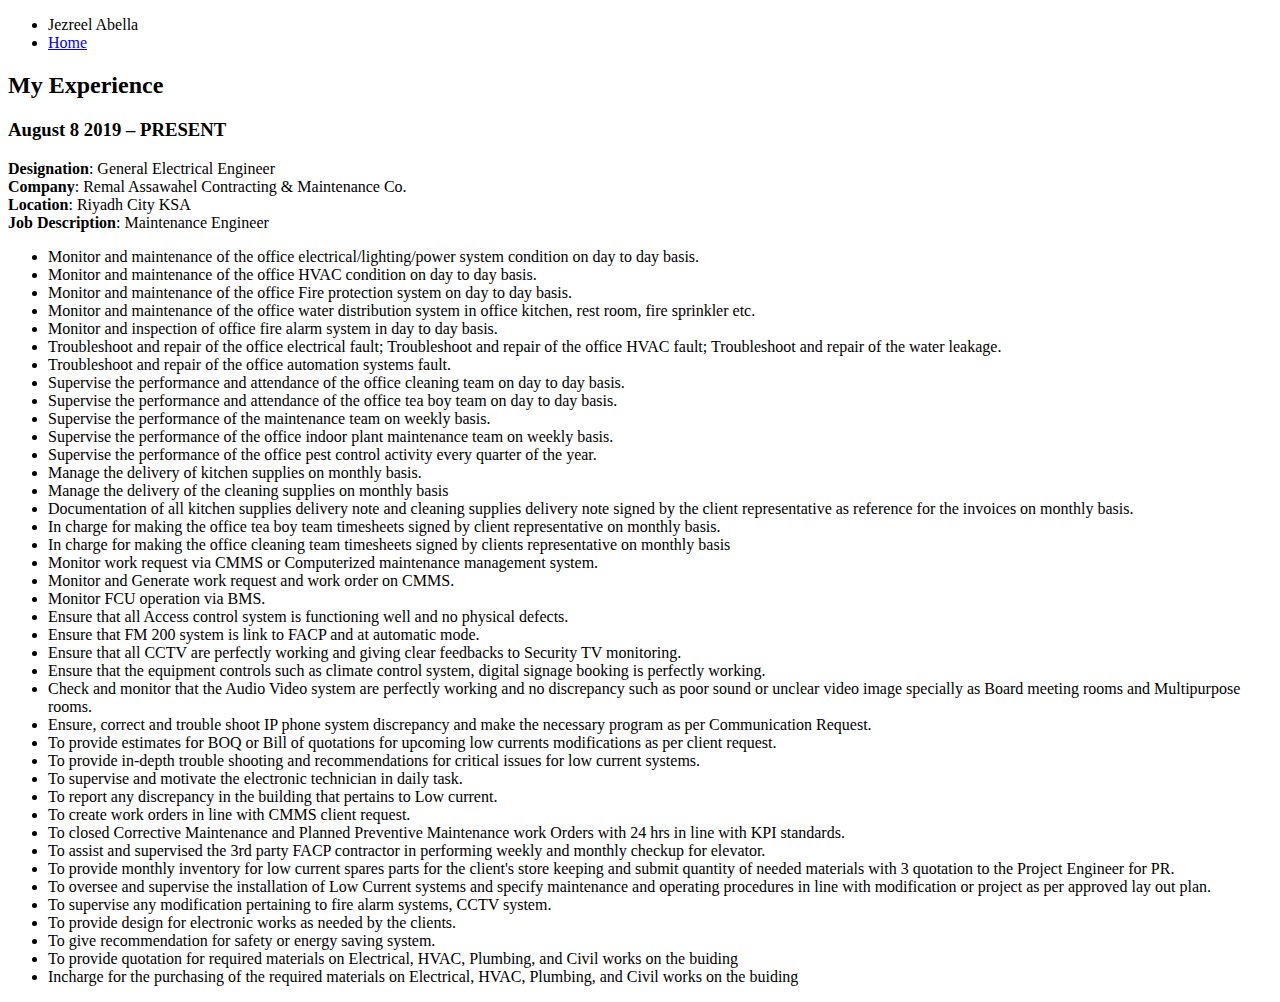
==== experience.html @ 86eeff8f "Update experience.html" ====
<!DOCTYPE html>
<html lang="en">
<head>
        <meta charset="UTF-8">
        <meta http-equiv="X-UA-Compatible" content="IE=edge">
        <meta name="viewport" content="width=device-width, initial-scale=1.0">
    <title>Jezreel Abella Profile</title>

    <div class="main-nav">
        <ul class="nav">
          <li class="name">Jezreel Abella</li>
          <li><a href="index.html">Home</a></li>          
        </ul>
    </div>

    <h2>My Experience</h2>
    <h3>August 8 2019 – PRESENT</h3>
        <strong>Designation</strong>:  General Electrical Engineer<br>
        <strong> Company</strong>: Remal Assawahel Contracting & Maintenance Co.<br>
        <strong>Location</strong>: Riyadh City KSA<br>
        <strong> Job Description</strong>: Maintenance Engineer

    <ul>  
        <li>Monitor and maintenance of the office electrical/lighting/power system condition on day to day basis.</li>
        <li>Monitor and maintenance of the office HVAC condition on day to day basis.</li>
        <li>Monitor and maintenance of  the office Fire protection system on day to day basis.</li>
        <li>Monitor and maintenance of the office water distribution system in office kitchen, rest room, fire sprinkler etc.</li>
        <li>Monitor and inspection of office fire alarm system in day to day basis.</li>
        <li>Troubleshoot and repair of the office electrical fault; Troubleshoot and repair of the office HVAC fault; Troubleshoot and repair of the water leakage.</li>
        <li>Troubleshoot and repair of the office automation systems fault.</li>
        <li>Supervise the performance and attendance of the office cleaning team on day to day basis.</li>
        <li>Supervise the performance and attendance of the office tea boy team on day to day basis.</li>
        <li>Supervise the performance of the maintenance team on weekly basis.</li>
        <li>Supervise the performance of the office indoor plant maintenance team on weekly basis.</li>
        <li>Supervise the performance of the office pest control activity every quarter of the year.</li>
        <li>Manage the delivery of kitchen supplies on monthly basis.</li>
        <li>Manage the delivery of the cleaning supplies on monthly basis</li>
        <li>Documentation of all kitchen supplies delivery note and cleaning supplies delivery note signed by the client representative as reference for the invoices on monthly basis.</li>
        <li>In charge for making the office tea boy team timesheets signed by client representative on monthly basis.</li>
        <li>In charge for making the office cleaning team timesheets signed by clients representative on monthly basis</li>
        <li>Monitor work request via CMMS or Computerized maintenance management system.</li>
        <li>Monitor and Generate work request and work order on CMMS. </li>
        <li>Monitor FCU operation via BMS.</li>
        <li>Ensure that all Access control system is functioning well and no physical defects. </li>
        <li>Ensure that FM 200 system is link to FACP and at automatic mode.</li>
        <li>Ensure that all CCTV are perfectly working and giving clear feedbacks to Security TV monitoring.</li>
        <li>Ensure that the equipment controls such as climate control system, digital signage booking is perfectly working. </li>
        <li>Check and monitor that the Audio Video system are perfectly working and no discrepancy such as poor sound or unclear video image specially as Board meeting rooms and Multipurpose rooms.</li>
        <li>Ensure, correct and trouble shoot IP phone system discrepancy and make the necessary program as per Communication Request. </li>
        <li>To provide estimates for BOQ or Bill of quotations for upcoming low currents modifications as per client request. </li>
        <li>To provide in-depth trouble shooting and recommendations for critical issues for low current systems.</li>
        <li>To supervise and motivate the electronic technician in daily task.</li>
        <li>To report any discrepancy in the building that pertains to Low     current.</li>
        <li>To create work orders in line with CMMS client request.</li>
        <li>To closed Corrective Maintenance and Planned Preventive Maintenance work Orders with 24 hrs in line with KPI standards.</li>
        <li>To assist and supervised the 3rd party FACP contractor in performing weekly and monthly checkup for elevator.</li>
        <li>To provide monthly inventory for low current spares parts for the client's store keeping and submit quantity of needed materials with 3 quotation to the Project Engineer for PR.</li>
        <li>To oversee and supervise the installation of Low Current systems and specify maintenance and operating procedures in line with modification or project as per approved lay out plan.</li>
        <li>To supervise any modification pertaining to fire alarm systems, CCTV system.</li>
        <li>To provide design for electronic works as needed by the clients.</li>
        <li>To give recommendation for safety or energy saving system.</li>
        <li>To provide quotation for required materials on Electrical, HVAC, Plumbing, and Civil works on the buiding</li>
        <li>Incharge for the purchasing of the required materials on Electrical, HVAC, Plumbing, and Civil works on the buiding</li>
    </ul>

</head>
<body>
    
</body>
</html>
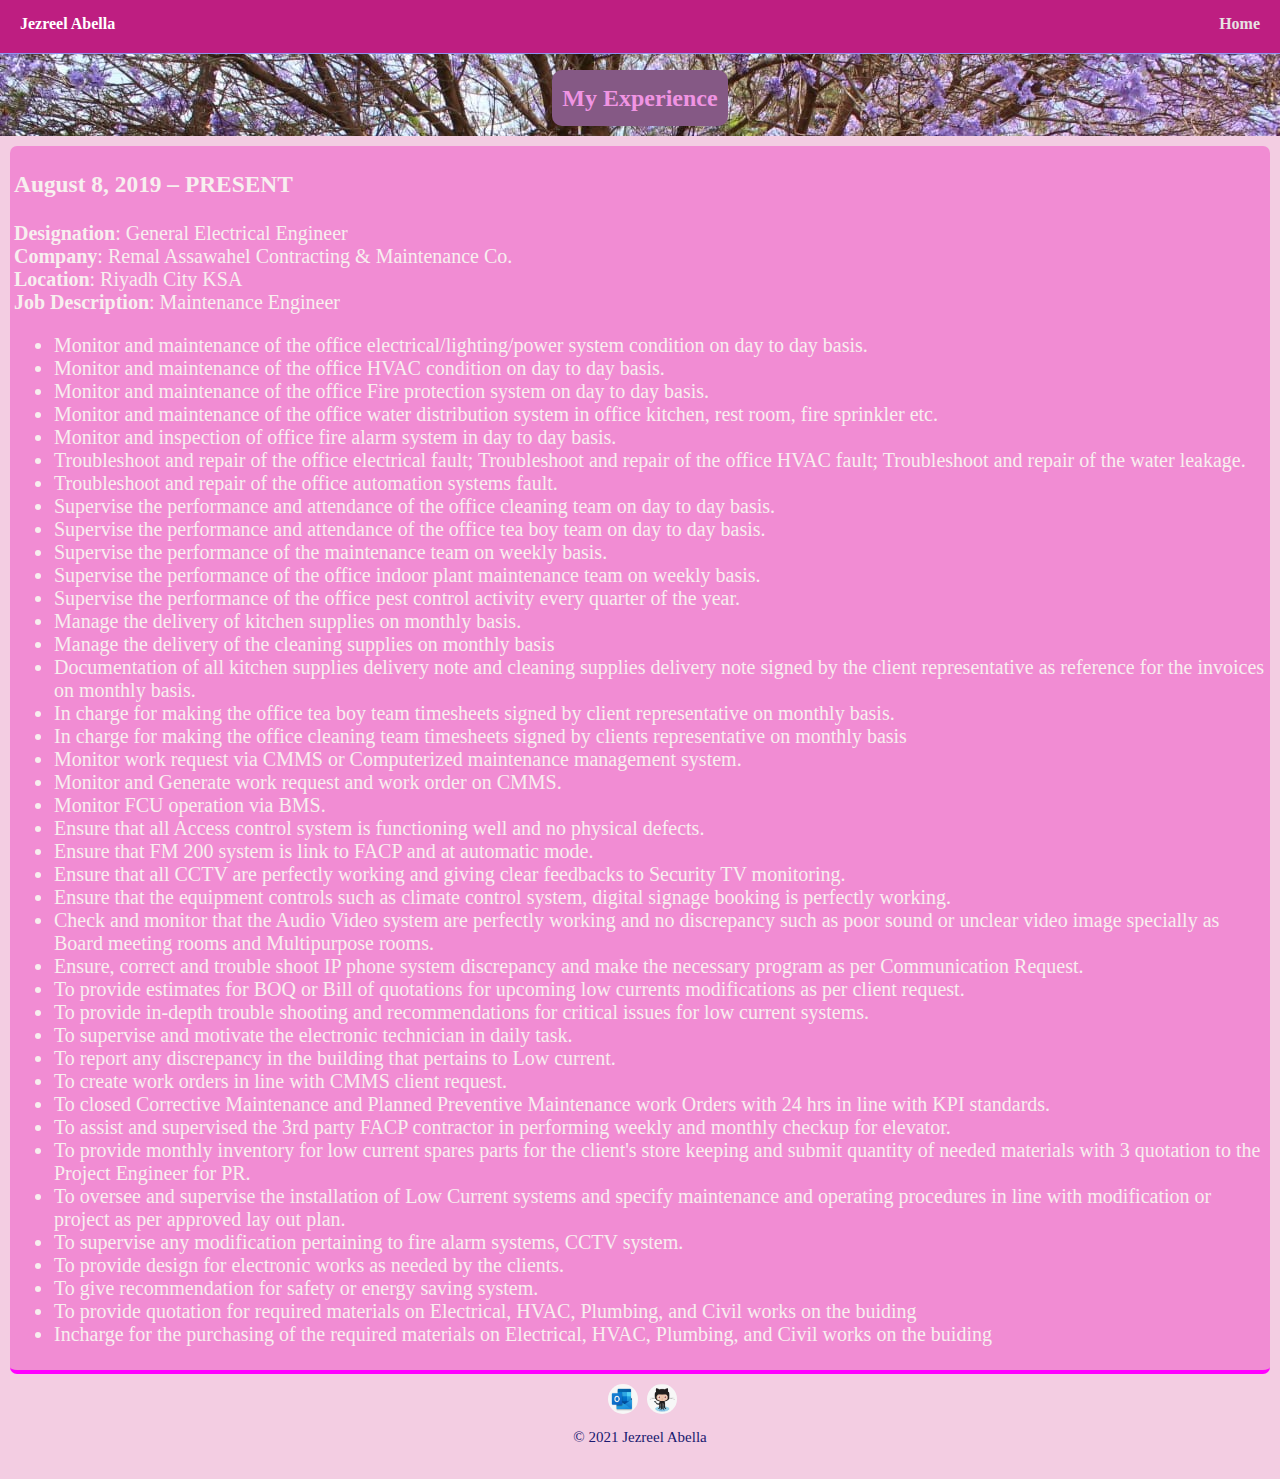
==== commit 1cc3bf47: "Update experience.html" ====
--- a/experience.html
+++ b/experience.html
@@ -5,66 +5,78 @@
         <meta http-equiv="X-UA-Compatible" content="IE=edge">
         <meta name="viewport" content="width=device-width, initial-scale=1.0">
     <title>Jezreel Abella Profile</title>
+    <link rel="stylesheet" href="exp.css">
 
-    <div class="main-nav">
+    <div class="exp-nav">
         <ul class="nav">
-          <li class="name">Jezreel Abella</li>
+          <li class="exp-name">Jezreel Abella</li>
           <li><a href="index.html">Home</a></li>          
         </ul>
     </div>
-
+</head>  
+<body>
+    <header>
     <h2>My Experience</h2>
-    <h3>August 8 2019 – PRESENT</h3>
-        <strong>Designation</strong>:  General Electrical Engineer<br>
-        <strong> Company</strong>: Remal Assawahel Contracting & Maintenance Co.<br>
-        <strong>Location</strong>: Riyadh City KSA<br>
-        <strong> Job Description</strong>: Maintenance Engineer
-
-    <ul>  
-        <li>Monitor and maintenance of the office electrical/lighting/power system condition on day to day basis.</li>
-        <li>Monitor and maintenance of the office HVAC condition on day to day basis.</li>
-        <li>Monitor and maintenance of  the office Fire protection system on day to day basis.</li>
-        <li>Monitor and maintenance of the office water distribution system in office kitchen, rest room, fire sprinkler etc.</li>
-        <li>Monitor and inspection of office fire alarm system in day to day basis.</li>
-        <li>Troubleshoot and repair of the office electrical fault; Troubleshoot and repair of the office HVAC fault; Troubleshoot and repair of the water leakage.</li>
-        <li>Troubleshoot and repair of the office automation systems fault.</li>
-        <li>Supervise the performance and attendance of the office cleaning team on day to day basis.</li>
-        <li>Supervise the performance and attendance of the office tea boy team on day to day basis.</li>
-        <li>Supervise the performance of the maintenance team on weekly basis.</li>
-        <li>Supervise the performance of the office indoor plant maintenance team on weekly basis.</li>
-        <li>Supervise the performance of the office pest control activity every quarter of the year.</li>
-        <li>Manage the delivery of kitchen supplies on monthly basis.</li>
-        <li>Manage the delivery of the cleaning supplies on monthly basis</li>
-        <li>Documentation of all kitchen supplies delivery note and cleaning supplies delivery note signed by the client representative as reference for the invoices on monthly basis.</li>
-        <li>In charge for making the office tea boy team timesheets signed by client representative on monthly basis.</li>
-        <li>In charge for making the office cleaning team timesheets signed by clients representative on monthly basis</li>
-        <li>Monitor work request via CMMS or Computerized maintenance management system.</li>
-        <li>Monitor and Generate work request and work order on CMMS. </li>
-        <li>Monitor FCU operation via BMS.</li>
-        <li>Ensure that all Access control system is functioning well and no physical defects. </li>
-        <li>Ensure that FM 200 system is link to FACP and at automatic mode.</li>
-        <li>Ensure that all CCTV are perfectly working and giving clear feedbacks to Security TV monitoring.</li>
-        <li>Ensure that the equipment controls such as climate control system, digital signage booking is perfectly working. </li>
-        <li>Check and monitor that the Audio Video system are perfectly working and no discrepancy such as poor sound or unclear video image specially as Board meeting rooms and Multipurpose rooms.</li>
-        <li>Ensure, correct and trouble shoot IP phone system discrepancy and make the necessary program as per Communication Request. </li>
-        <li>To provide estimates for BOQ or Bill of quotations for upcoming low currents modifications as per client request. </li>
-        <li>To provide in-depth trouble shooting and recommendations for critical issues for low current systems.</li>
-        <li>To supervise and motivate the electronic technician in daily task.</li>
-        <li>To report any discrepancy in the building that pertains to Low     current.</li>
-        <li>To create work orders in line with CMMS client request.</li>
-        <li>To closed Corrective Maintenance and Planned Preventive Maintenance work Orders with 24 hrs in line with KPI standards.</li>
-        <li>To assist and supervised the 3rd party FACP contractor in performing weekly and monthly checkup for elevator.</li>
-        <li>To provide monthly inventory for low current spares parts for the client's store keeping and submit quantity of needed materials with 3 quotation to the Project Engineer for PR.</li>
-        <li>To oversee and supervise the installation of Low Current systems and specify maintenance and operating procedures in line with modification or project as per approved lay out plan.</li>
-        <li>To supervise any modification pertaining to fire alarm systems, CCTV system.</li>
-        <li>To provide design for electronic works as needed by the clients.</li>
-        <li>To give recommendation for safety or energy saving system.</li>
-        <li>To provide quotation for required materials on Electrical, HVAC, Plumbing, and Civil works on the buiding</li>
-        <li>Incharge for the purchasing of the required materials on Electrical, HVAC, Plumbing, and Civil works on the buiding</li>
-    </ul>
-
-</head>
-<body>
-    
+    </header>
+        
+            <section>
+            <h3>August 8, 2019 – PRESENT</h3>
+        
+                <strong>Designation</strong>:  General Electrical Engineer<br>
+                <strong> Company</strong>: Remal Assawahel Contracting & Maintenance Co.<br>
+                <strong>Location</strong>: Riyadh City KSA<br>
+                <strong> Job Description</strong>: Maintenance Engineer
+          
+            <ul>  
+                <li>Monitor and maintenance of the office electrical/lighting/power system condition on day to day basis.</li>
+                <li>Monitor and maintenance of the office HVAC condition on day to day basis.</li>
+                <li>Monitor and maintenance of  the office Fire protection system on day to day basis.</li>
+                <li>Monitor and maintenance of the office water distribution system in office kitchen, rest room, fire sprinkler etc.</li>
+                <li>Monitor and inspection of office fire alarm system in day to day basis.</li>
+                <li>Troubleshoot and repair of the office electrical fault; Troubleshoot and repair of the office HVAC fault; Troubleshoot and repair of the water leakage.</li>
+                <li>Troubleshoot and repair of the office automation systems fault.</li>
+                <li>Supervise the performance and attendance of the office cleaning team on day to day basis.</li>
+                <li>Supervise the performance and attendance of the office tea boy team on day to day basis.</li>
+                <li>Supervise the performance of the maintenance team on weekly basis.</li>
+                <li>Supervise the performance of the office indoor plant maintenance team on weekly basis.</li>
+                <li>Supervise the performance of the office pest control activity every quarter of the year.</li>
+                <li>Manage the delivery of kitchen supplies on monthly basis.</li>
+                <li>Manage the delivery of the cleaning supplies on monthly basis</li>
+                <li>Documentation of all kitchen supplies delivery note and cleaning supplies delivery note signed by the client representative as reference for the invoices on monthly basis.</li>
+                <li>In charge for making the office tea boy team timesheets signed by client representative on monthly basis.</li>
+                <li>In charge for making the office cleaning team timesheets signed by clients representative on monthly basis</li>
+                <li>Monitor work request via CMMS or Computerized maintenance management system.</li>
+                <li>Monitor and Generate work request and work order on CMMS. </li>
+                <li>Monitor FCU operation via BMS.</li>
+                <li>Ensure that all Access control system is functioning well and no physical defects. </li>
+                <li>Ensure that FM 200 system is link to FACP and at automatic mode.</li>
+                <li>Ensure that all CCTV are perfectly working and giving clear feedbacks to Security TV monitoring.</li>
+                <li>Ensure that the equipment controls such as climate control system, digital signage booking is perfectly working. </li>
+                <li>Check and monitor that the Audio Video system are perfectly working and no discrepancy such as poor sound or unclear video image specially as Board meeting rooms and Multipurpose rooms.</li>
+                <li>Ensure, correct and trouble shoot IP phone system discrepancy and make the necessary program as per Communication Request. </li>
+                <li>To provide estimates for BOQ or Bill of quotations for upcoming low currents modifications as per client request. </li>
+                <li>To provide in-depth trouble shooting and recommendations for critical issues for low current systems.</li>
+                <li>To supervise and motivate the electronic technician in daily task.</li>
+                <li>To report any discrepancy in the building that pertains to Low     current.</li>
+                <li>To create work orders in line with CMMS client request.</li>
+                <li>To closed Corrective Maintenance and Planned Preventive Maintenance work Orders with 24 hrs in line with KPI standards.</li>
+                <li>To assist and supervised the 3rd party FACP contractor in performing weekly and monthly checkup for elevator.</li>
+                <li>To provide monthly inventory for low current spares parts for the client's store keeping and submit quantity of needed materials with 3 quotation to the Project Engineer for PR.</li>
+                <li>To oversee and supervise the installation of Low Current systems and specify maintenance and operating procedures in line with modification or project as per approved lay out plan.</li>
+                <li>To supervise any modification pertaining to fire alarm systems, CCTV system.</li>
+                <li>To provide design for electronic works as needed by the clients.</li>
+                <li>To give recommendation for safety or energy saving system.</li>
+                <li>To provide quotation for required materials on Electrical, HVAC, Plumbing, and Civil works on the buiding</li>
+                <li>Incharge for the purchasing of the required materials on Electrical, HVAC, Plumbing, and Civil works on the buiding</li>
+            </ul>
+        </section>
+        <footer>
+            <ul>
+                <li><a href="mailto:jabella@rscm.com.sa" traget="_blank" class="social outlook">outlook</a></li>
+                <li><a href="https://github.com/" target="_blank" class="social github">github</a></li>
+            </ul>
+            <p class="Copyright">&copy 2021 Jezreel Abella</p><br>
+        </footer>
+        
 </body>
 </html>--- a/exp.css
+++ b/exp.css
@@ -0,0 +1,135 @@
+ /* Experience Page Style*/
+ * {
+    box-sizing: border-box;
+}
+body {
+    margin: 0px;
+    padding: 0px;
+    text-align: center;
+    font-family: 'Times New Roman', Times, serif;
+    color: rgb(247, 239, 239);
+    background:rgb(243, 205, 226);
+}
+/* link Styles*/
+a {
+    text-decoration: none;
+    color:rgb(231, 226, 226)
+}
+a:hover {
+    color: rgb(255, 255, 255);
+}
+ .exp-nav {
+    width: 100%;
+    background: rgb(190, 30, 129);
+    min-height: 30px;
+    padding: 10px;
+    position: fixed;
+    text-align: center; 
+    border-bottom: 1px solid rgb(144, 146, 243);
+    color: beige;   
+}
+.nav .exp-name {
+    display: flex;
+    margin-right: auto;
+    color:rgb(255, 255, 255); 
+}
+.nav {
+    display: flex;
+    justify-content: space-around;
+    font-weight: 700;
+    list-style-type: none;
+    margin: 0 auto;
+    padding: 0;
+}
+.nav li {
+    padding: 5px 10px 10px 10px;
+    color: white;
+}
+.nav a:hover {
+    color: thistle;
+    transform: scale(1.2);
+}
+header {
+    text-align: center;
+    background: url(img/background.jpeg) no-repeat top center;
+    background-size: cover;
+    overflow: hidden;
+    padding-top: 60px;
+}
+header {
+    line-height: 1.5;
+}
+h2 {
+    background-color: rgb(133, 89, 133);
+    color: rgb(240, 148, 227);
+    padding: 10px;
+    margin: 10px auto;
+    display: table;
+    border-radius: 10px ;
+}
+h2:hover {
+    transform: scale(1.2);
+}
+section {
+    margin: 10px;
+    padding: 2px 4px 4px;
+    max-width: auto;
+    text-align: left;
+    background: rgb(241, 140, 211);
+    border-bottom: magenta solid 4px;
+    border-radius: 7px;
+    transition: all .5s;
+    display: table center;
+    font-size: 20px;
+}
+section:hover {
+    border-color: rgb(78, 6, 69);
+    color: rgb(65, 4, 65);
+}
+footer ul {
+    list-style: none;
+    margin: 0;
+    padding: 0;   
+}
+
+footer ul li {
+    display: inline-block;
+}
+a.social {
+    display: inline-block;
+    text-indent: -9999px;
+    margin-left: 5px;
+    width: 30px;
+    height: 30px;
+    background-size: 30px 30px;
+    opacity: .4s;
+    transition: all .5s;
+}
+a.outlook {
+    background-image: url(img/outlook.PNG);
+    border-radius: 50px;
+}
+a.github {
+    background-image: url(img/github.PNG);
+    border-radius: 50px;
+}
+a.social:hover {
+    opacity: 1;
+    transform: scale(1.5);
+}
+.clearfix {
+    clear: both;
+}
+footer {
+    
+    min-height: 0px;
+    padding: 0px 0px 0px 0px;
+    color: midnightblue;
+    
+}
+footer p{
+    font-size: 15px;
+}
+.exp-name:hover {
+    transform: scale(1.05);
+}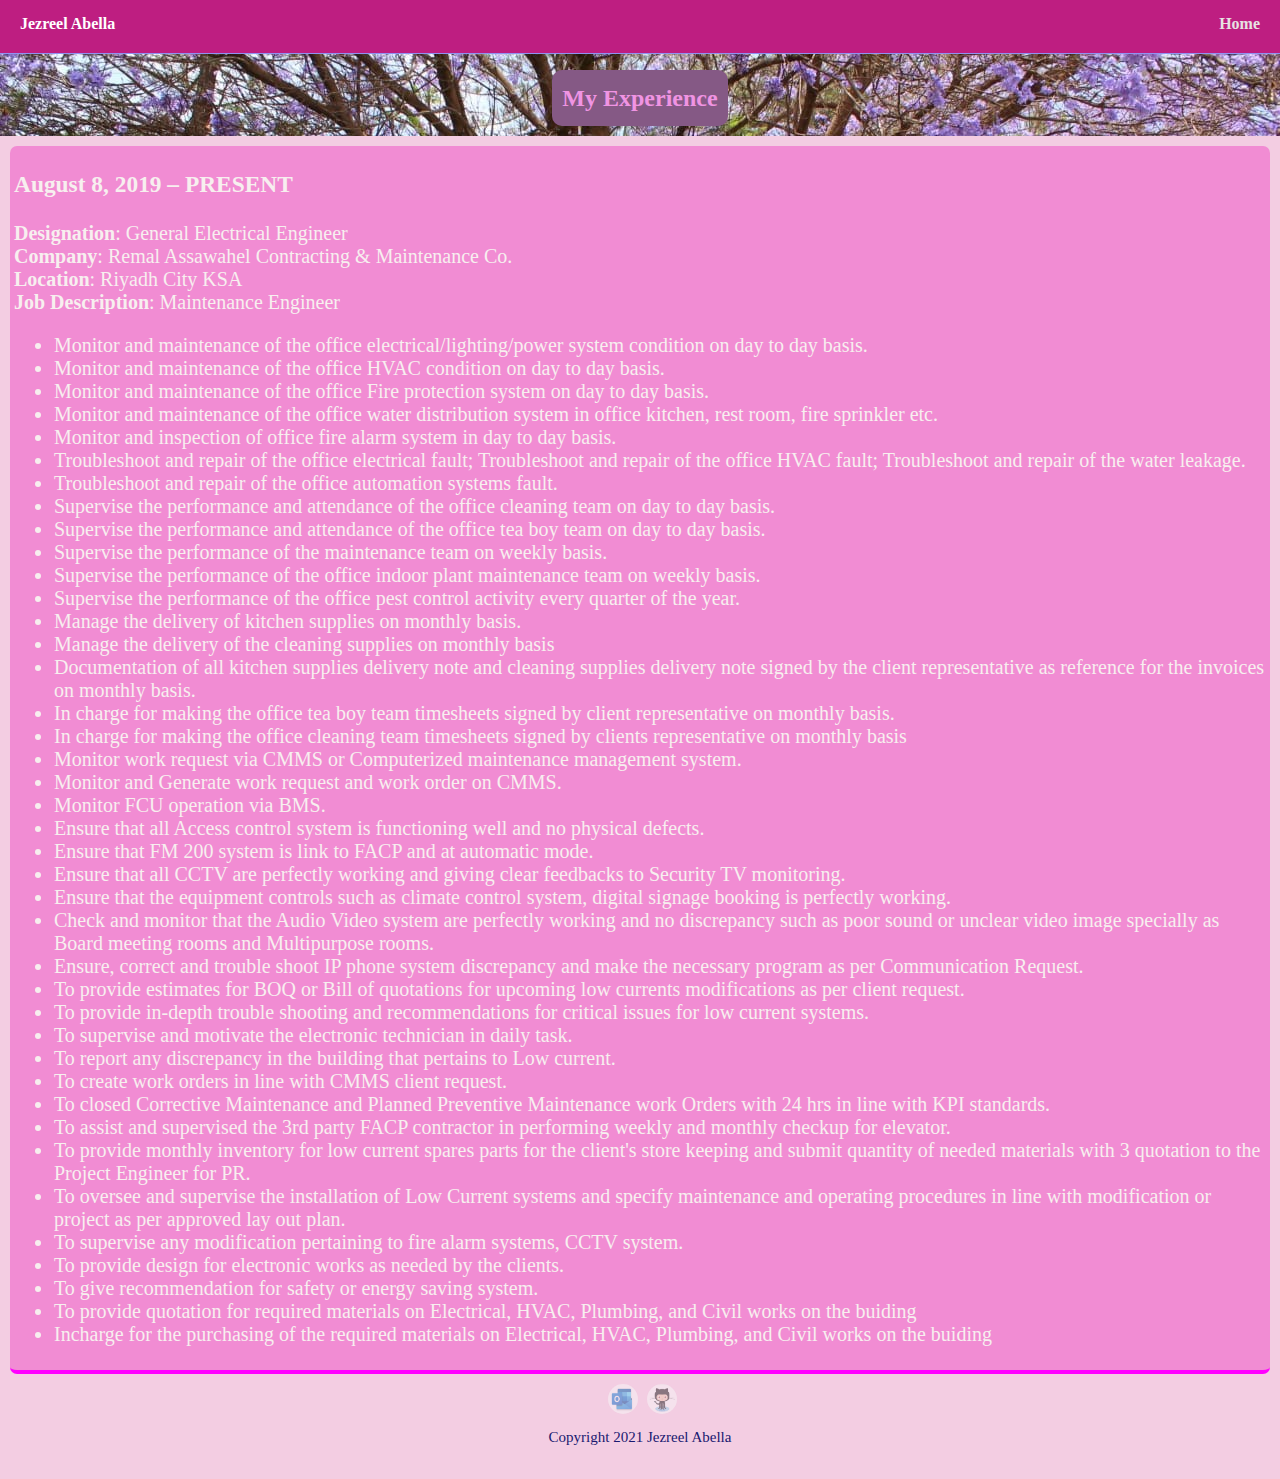
==== commit b8fffdbb: "Update experience.html" ====
--- a/experience.html
+++ b/experience.html
@@ -6,15 +6,15 @@
         <meta name="viewport" content="width=device-width, initial-scale=1.0">
     <title>Jezreel Abella Profile</title>
     <link rel="stylesheet" href="exp.css">
-
+</head>  
+<body>
     <div class="exp-nav">
         <ul class="nav">
           <li class="exp-name">Jezreel Abella</li>
           <li><a href="index.html">Home</a></li>          
         </ul>
     </div>
-</head>  
-<body>
+ 
     <header>
     <h2>My Experience</h2>
     </header>
@@ -72,11 +72,12 @@
         </section>
         <footer>
             <ul>
-                <li><a href="mailto:jabella@rscm.com.sa" traget="_blank" class="social outlook">outlook</a></li>
+                <li><a href="mailto:jabella@rscm.com.sa"  class="social outlook">outlook</a></li>
                 <li><a href="https://github.com/" target="_blank" class="social github">github</a></li>
             </ul>
-            <p class="Copyright">&copy 2021 Jezreel Abella</p><br>
+            <p class="Copyright">Copyright 2021 Jezreel Abella</p><br>
         </footer>
-        
+         
 </body>
+
 </html>--- a/exp.css
+++ b/exp.css
@@ -73,13 +73,13 @@
 section {
     margin: 10px;
     padding: 2px 4px 4px;
-    max-width: auto;
+    max-width: 5000px;
     text-align: left;
     background: rgb(241, 140, 211);
     border-bottom: magenta solid 4px;
     border-radius: 7px;
     transition: all .5s;
-    display: table center;
+    display: table;
     font-size: 20px;
 }
 section:hover {
@@ -102,7 +102,7 @@
     width: 30px;
     height: 30px;
     background-size: 30px 30px;
-    opacity: .4s;
+    opacity: 50%;
     transition: all .5s;
 }
 a.outlook {
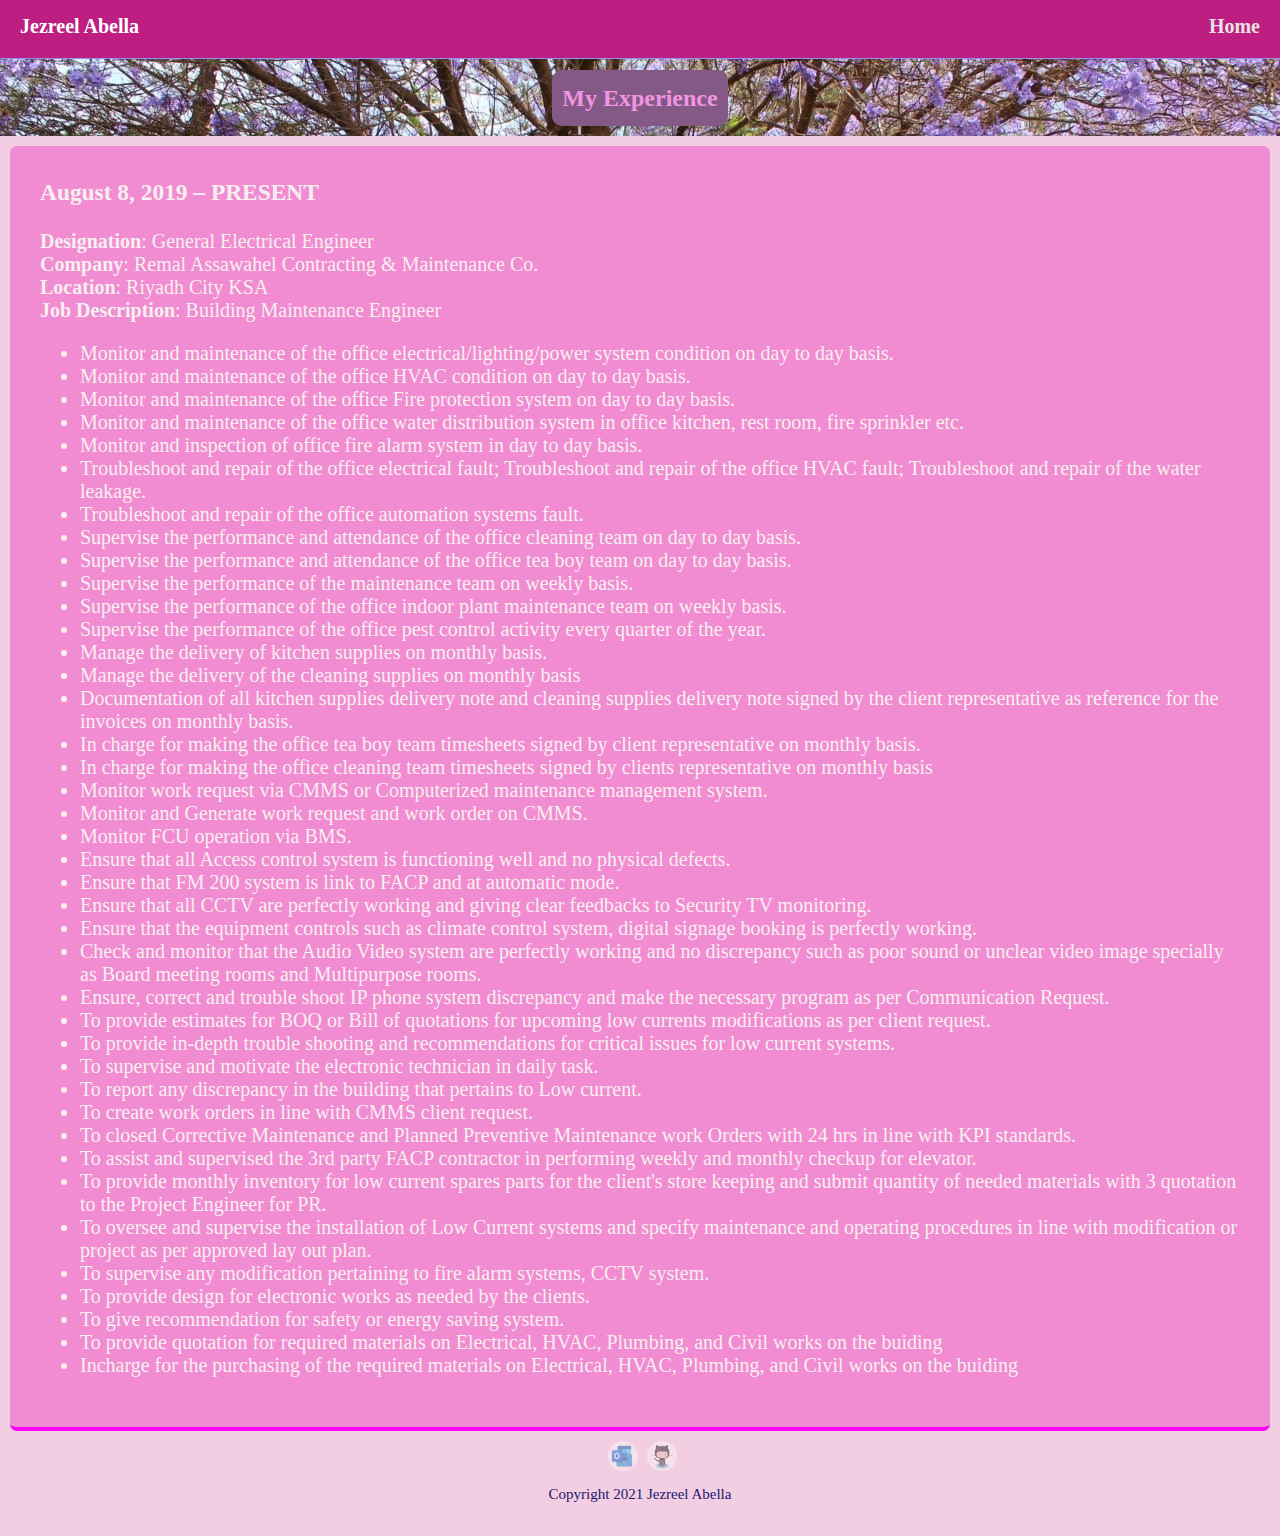
==== commit cc0abe25: "Update experience.html" ====
--- a/experience.html
+++ b/experience.html
@@ -25,7 +25,7 @@
                 <strong>Designation</strong>:  General Electrical Engineer<br>
                 <strong> Company</strong>: Remal Assawahel Contracting & Maintenance Co.<br>
                 <strong>Location</strong>: Riyadh City KSA<br>
-                <strong> Job Description</strong>: Maintenance Engineer
+                <strong> Job Description</strong>: Building Maintenance Engineer
           
             <ul>  
                 <li>Monitor and maintenance of the office electrical/lighting/power system condition on day to day basis.</li>
--- a/exp.css
+++ b/exp.css
@@ -26,7 +26,8 @@
     position: fixed;
     text-align: center; 
     border-bottom: 1px solid rgb(144, 146, 243);
-    color: beige;   
+    color: beige; 
+    font-size: 20px;  
 }
 .nav .exp-name {
     display: flex;
@@ -72,8 +73,8 @@
 }
 section {
     margin: 10px;
-    padding: 2px 4px 4px;
-    max-width: 5000px;
+    padding: 10px 30px 30px;
+    max-width: 1500px;
     text-align: left;
     background: rgb(241, 140, 211);
     border-bottom: magenta solid 4px;
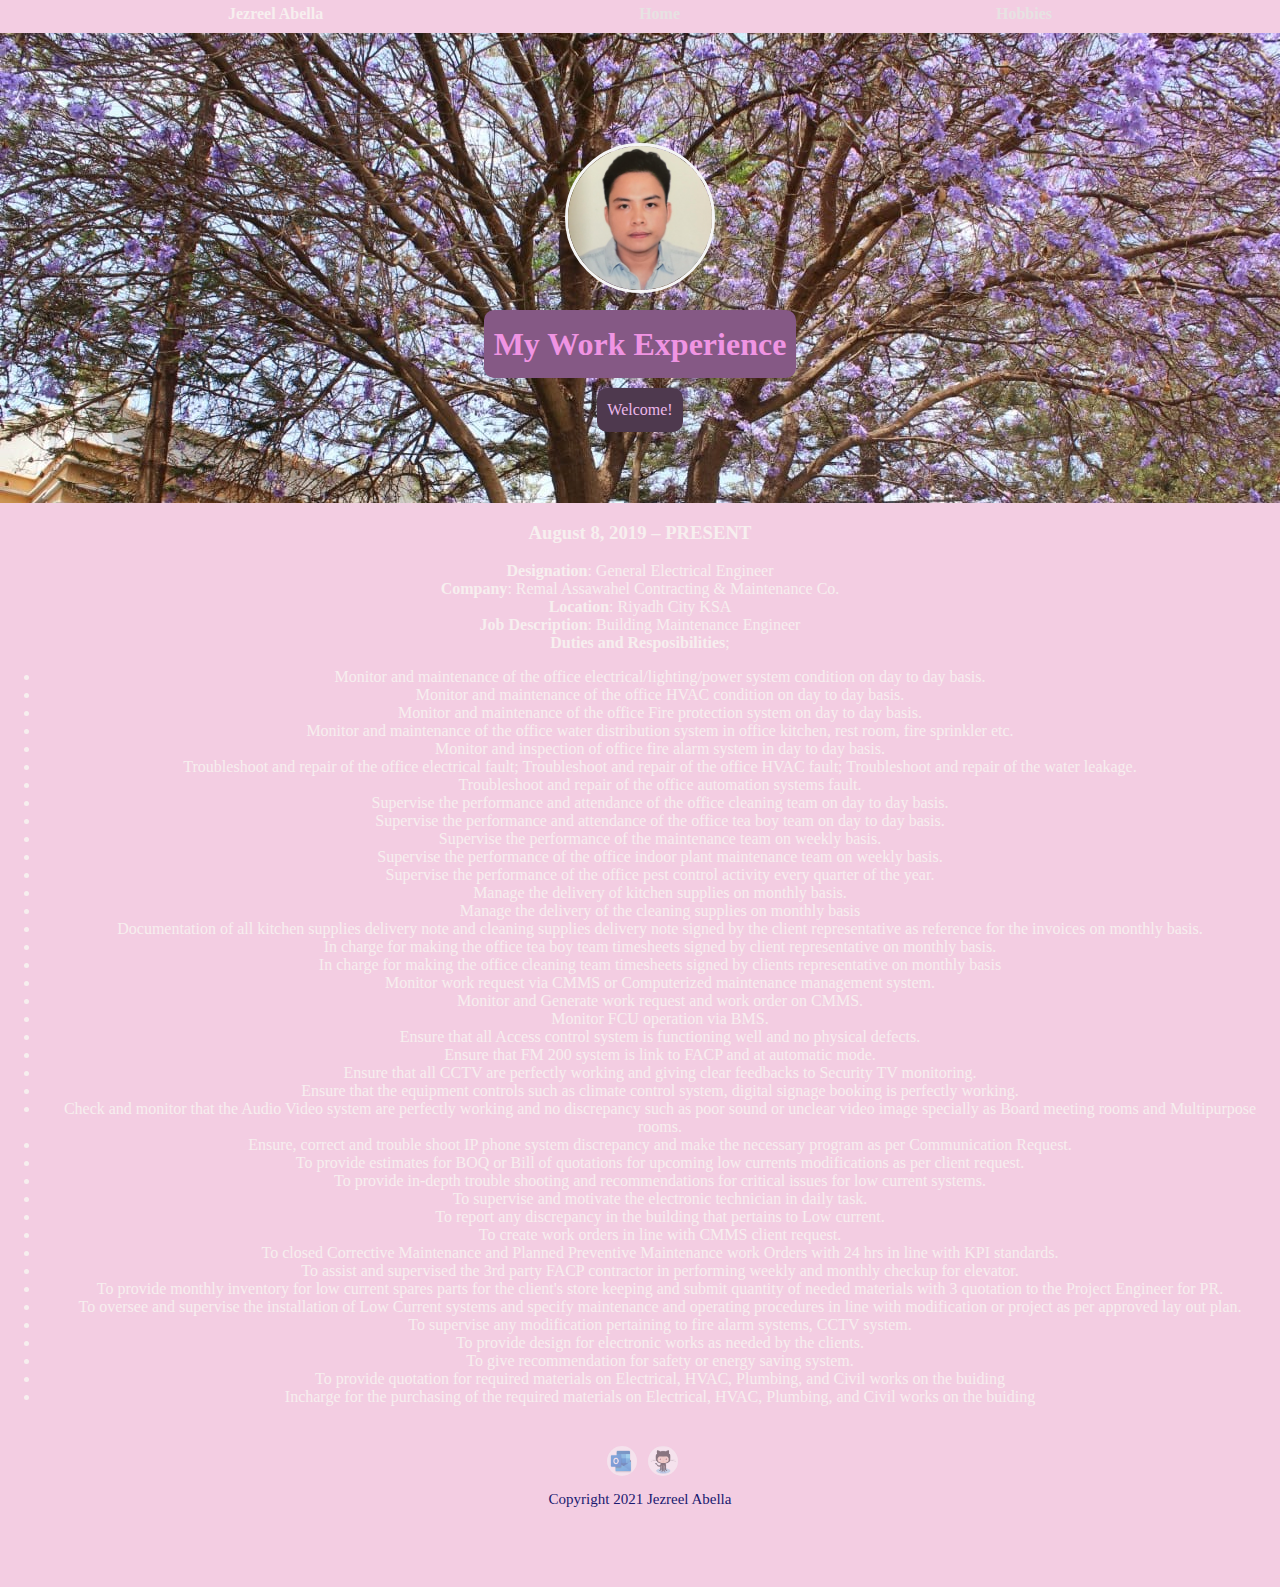
==== commit 7347d801: "Update experience.html" ====
--- a/experience.html
+++ b/experience.html
@@ -5,18 +5,21 @@
         <meta http-equiv="X-UA-Compatible" content="IE=edge">
         <meta name="viewport" content="width=device-width, initial-scale=1.0">
     <title>Jezreel Abella Profile</title>
-    <link rel="stylesheet" href="exp.css">
+    <link rel="stylesheet" href="style.css">
 </head>  
 <body>
     <div class="exp-nav">
         <ul class="nav">
           <li class="exp-name">Jezreel Abella</li>
-          <li><a href="index.html">Home</a></li>          
+          <li><a href="index.html">Home</a></li>  
+          <li><a href="#">Hobbies</a></li>        
         </ul>
     </div>
  
     <header>
-    <h2>My Experience</h2>
+        <img src="img/2x2.jpg" alt="Theseriuosme" class="profile-image" />
+        <h1 class="tag name">My Work Experience</h1>
+        <p class="tag location">Welcome!</p>
     </header>
         
             <section>
@@ -25,7 +28,8 @@
                 <strong>Designation</strong>:  General Electrical Engineer<br>
                 <strong> Company</strong>: Remal Assawahel Contracting & Maintenance Co.<br>
                 <strong>Location</strong>: Riyadh City KSA<br>
-                <strong> Job Description</strong>: Building Maintenance Engineer
+                <strong> Job Description</strong>: Building Maintenance Engineer<br>
+                <strong>Duties and Resposibilities</strong>;
           
             <ul>  
                 <li>Monitor and maintenance of the office electrical/lighting/power system condition on day to day basis.</li>
--- a/style.css
+++ b/style.css
@@ -0,0 +1,206 @@
+/* Global Set-up*/
+* {
+    box-sizing: border-box;
+}
+body {
+    margin: 0px;
+    padding: 0px;
+    text-align: center;
+    font-family: 'Times New Roman', Times, serif;
+    color: rgb(247, 239, 239);
+    background:rgb(243, 205, 226);
+}
+/* link Styles*/
+a {
+    text-decoration: none;
+    color:rgb(231, 226, 226)
+}
+a:hover {
+    color: rgb(255, 255, 255);
+    transform: scale(1.2);
+}
+/* Section Style*/
+.main-nav {
+    width: 100%;
+    background: rgb(190, 30, 129);
+    min-height: 30px;
+    padding: 10px;
+    position: fixed;
+    text-align: center; 
+    border-bottom: 1px solid rgb(144, 146, 243); 
+    font-size: 20px;  
+}
+.nav {
+    display: flex;
+    justify-content: space-around;
+    font-weight: 700;
+    list-style-type: none;
+    margin: 0 auto;
+    padding: 0;
+
+}
+.nav .name {
+    display: flex;
+    margin-right: auto;
+    color:rgb(255, 255, 255); 
+
+}
+.nav li {
+    padding: 5px 10px 10px 10px;
+}
+
+.nav a:hover {
+    color: thistle;
+    transform: scale(1.2);
+}
+header {
+    text-align: center;
+    background: url(img/background.jpeg) no-repeat top center;
+    background-size: cover;
+    overflow: hidden;
+    padding-top: 60px;
+}
+header {
+    line-height: 1.5;
+}
+header .profile-image {
+    margin-top: 50px;
+    width: 150px;
+    height: 150px;
+    border-radius: 50%;
+    border: 3px solid whitesmoke;
+    transition: all .5s;
+}
+header .profile-image:hover{
+    transform: scale(1.3) rotate(0deg)
+}
+.tag {
+    background-color: rgb(133, 89, 133);
+    color: rgb(240, 148, 227);
+    padding: 10px;
+    margin: 10px auto;
+    display: table;
+    border-radius: 10px ;   
+}
+.location {
+    background-color: rgb(78, 57, 78);
+    color: rgb(235, 183, 235);
+}
+.card {
+    margin: 30px;
+    padding: 20px 40px 40px;
+    max-width: 500px;
+    text-align: left;
+    background: rgb(241, 140, 211);
+    border-bottom: magenta solid 4px;
+    border-radius: 7px;
+    transition: all .5s;
+    display: table;
+}
+.card:hover {
+    border-color: rgb(78, 6, 69);
+    color: rgb(65, 4, 65);
+}
+.skills li {
+    border-radius: 6px;
+    display: inline-block;
+    background: rgb(26, 233, 233);
+    padding: 5px 10px;
+    margin: 2px;   
+}
+.skills li:nth-child(odd) {
+    background: rgb(251, 255, 11);
+}
+footer {
+    
+    min-height: 0px;
+    padding: 0px 0px 0px 0px;
+    color: midnightblue;
+    
+}
+footer p{
+    font-size: 15px;
+}
+.card h2 {
+    color:midnightblue
+}
+.name:hover {
+    transform: scale(1.05);
+}
+.location:hover {
+    transform: scale(1.05);
+}
+
+footer ul {
+    list-style: none;
+    margin: 0;
+    padding: 0;   
+}
+
+footer ul li {
+    display: inline-block;
+}
+a.social {
+    display: inline-block;
+    text-indent: -9999px;
+    margin-left: 5px;
+    width: 30px;
+    height: 30px;
+    background-size: 30px 30px;
+    opacity: 50%;
+    transition: all .5s;
+}
+a.outlook {
+    background-image: url(img/outlook.PNG);
+    border-radius: 50px;
+}
+a.github {
+    background-image: url(img/github.PNG);
+    border-radius: 50px;
+}
+a.social:hover {
+    opacity: 1;
+    transform: scale(1.5);
+}
+.clearfix {
+    clear: both;
+}
+/* Styles for larger screens */
+@media screen and (min-width: 720px) {
+    
+    .flex {
+        display: -ms-flexbox;      /* TWEENER - IE 10 */
+        display: flex; 
+        max-width: 1200px;
+        -ms-flex-pack: distribute;
+        justify-content: space-around;
+        margin: 0 auto;
+    }
+  
+    header {
+      min-height: 470px;
+    }
+  
+    .nav {
+      max-width: 1200px;
+      padding: 0 30px;
+    }
+  
+  
+    main {
+      padding-top: 20px;
+    }
+  
+    main p {
+      line-height: 1.6em;
+    }
+  
+    footer {
+      font-size: 1.3em;
+      max-width: 1200px;
+      margin: 40px auto;
+    }
+  
+  }
+  
+ 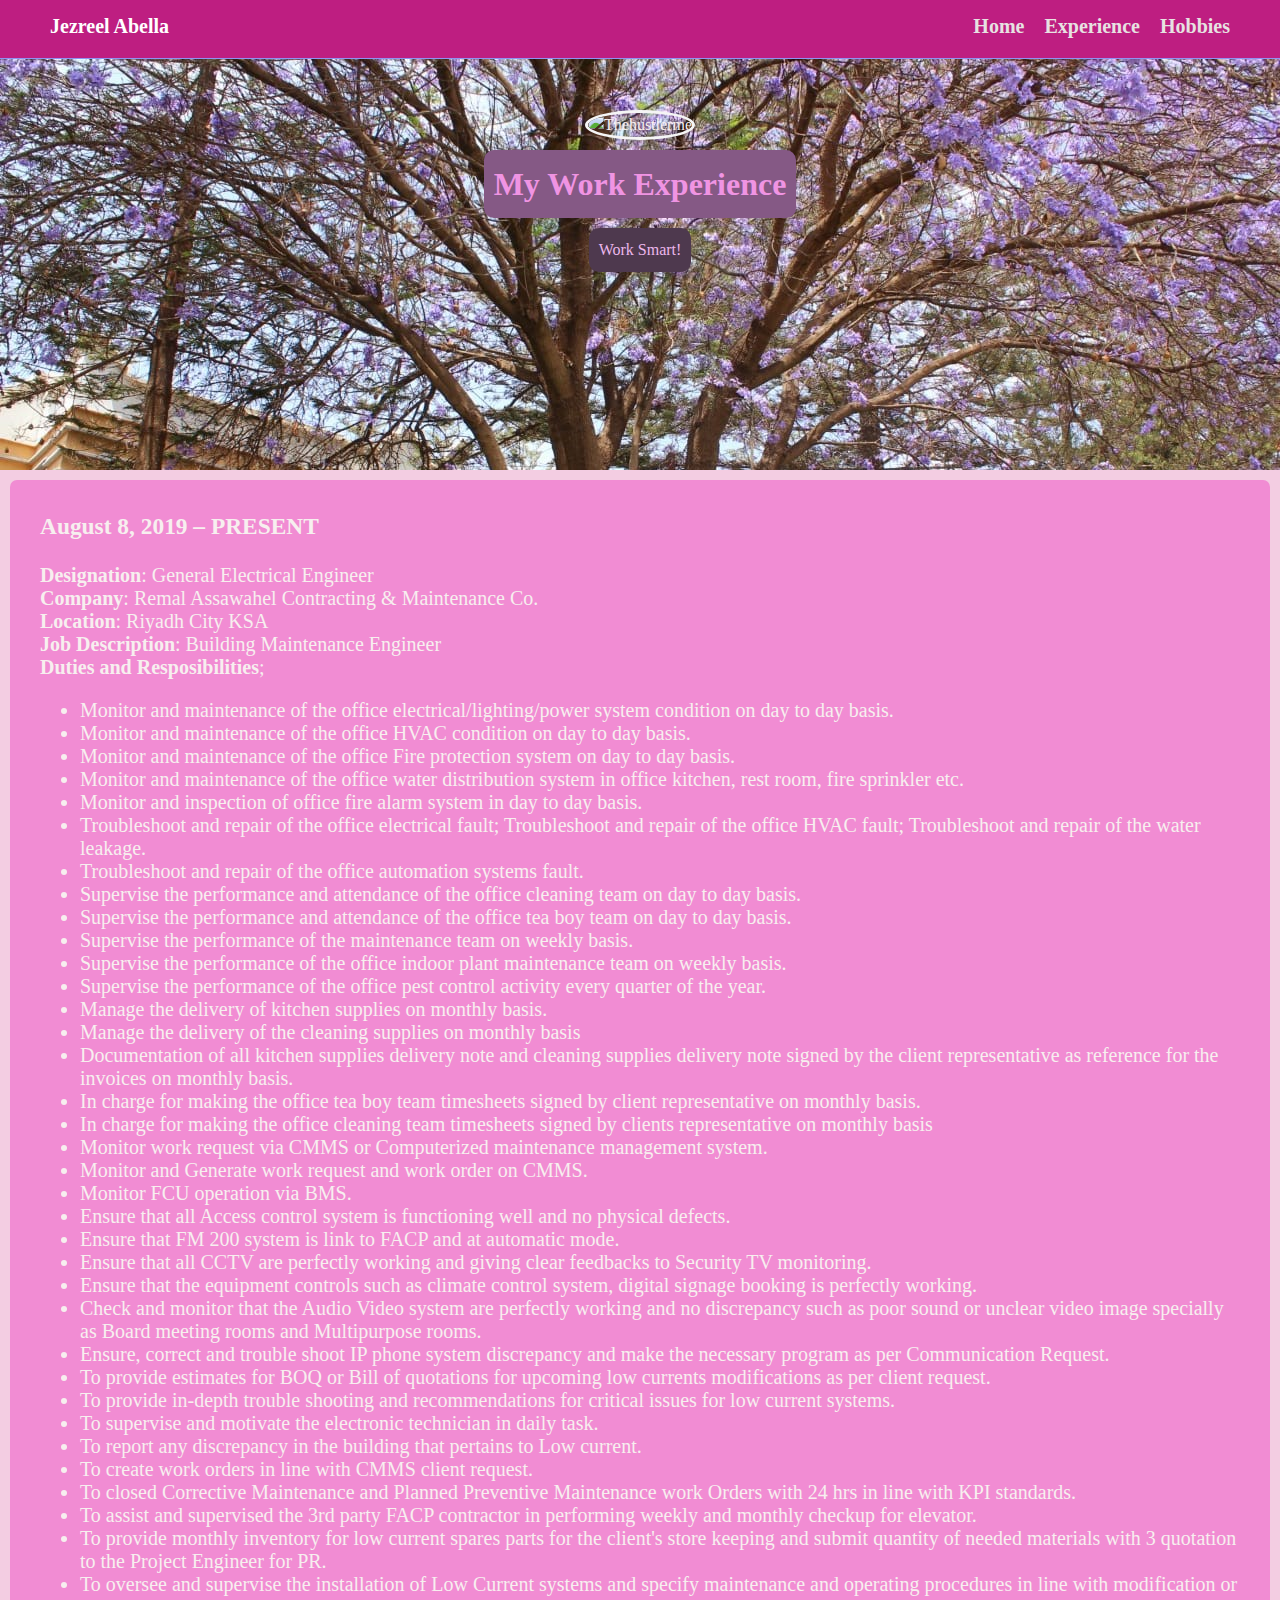
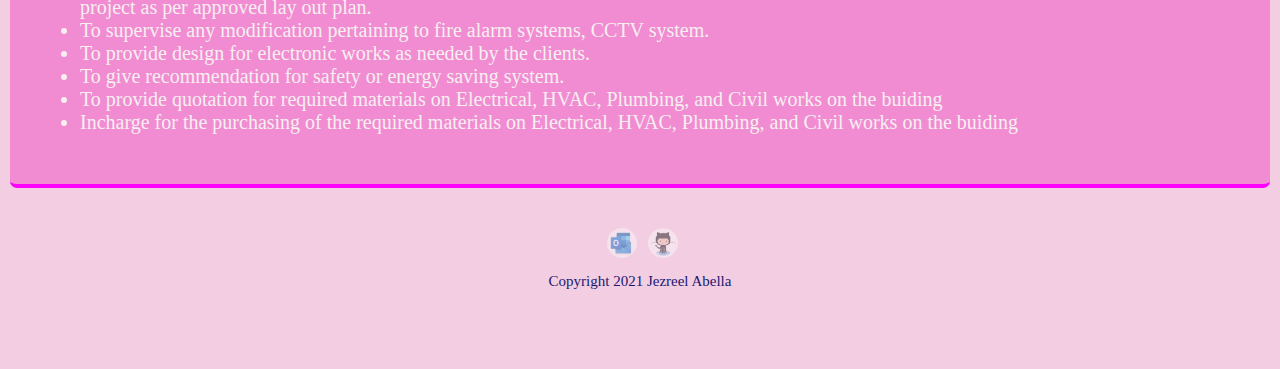
==== commit 82393241: "Update experience.html" ====
--- a/experience.html
+++ b/experience.html
@@ -12,14 +12,15 @@
         <ul class="nav">
           <li class="exp-name">Jezreel Abella</li>
           <li><a href="index.html">Home</a></li>  
-          <li><a href="#">Hobbies</a></li>        
+          <li><a href="experience.html">Experience</a></li>
+          <li><a href="hobbies.html">Hobbies</a></li>        
         </ul>
     </div>
  
     <header>
-        <img src="img/2x2.jpg" alt="Theseriuosme" class="profile-image" />
+        <img src="img/Experience.PNG" alt="Thehustlerme" class="profile-image" />        
         <h1 class="tag name">My Work Experience</h1>
-        <p class="tag location">Welcome!</p>
+        <p class="tag location">Work Smart!</p>
     </header>
         
             <section>
--- a/style.css
+++ b/style.css
@@ -72,7 +72,7 @@
     transition: all .5s;
 }
 header .profile-image:hover{
-    transform: scale(1.3) rotate(0deg)
+    transform: scale(1.3) rotate(1080deg)
 }
 .tag {
     background-color: rgb(133, 89, 133);
@@ -202,5 +202,53 @@
     }
   
   }
-  
+  /* Experience Style*/
+  .exp-nav {
+    width: 100%;
+    background: rgb(190, 30, 129);
+    min-height: 30px;
+    padding: 10px;
+    position: fixed;
+    text-align: center; 
+    border-bottom: 1px solid rgb(144, 146, 243);
+    color: beige; 
+    font-size: 20px;  
+}
+.nav .exp-name {
+    display: flex;
+    margin-right: auto;
+    color:rgb(255, 255, 255); 
+}
+.nav {
+    display: flex;
+    justify-content: space-around;
+    font-weight: 700;
+    list-style-type: none;
+    margin: 0 auto;
+    padding: 0;
+}
+.nav li {
+    padding: 5px 10px 10px 10px;
+    color: white;
+}
+.nav a:hover {
+    color: thistle;
+    transform: scale(1.2);
+}
+section {
+    margin: 10px;
+    padding: 10px 30px 30px;
+    max-width: 1500px;
+    text-align: left;
+    background: rgb(241, 140, 211);
+    border-bottom: magenta solid 4px;
+    border-radius: 7px;
+    transition: all .5s;
+    display: table;
+    font-size: 20px;
+}
+section:hover {
+    border-color: rgb(78, 6, 69);
+    color: rgb(65, 4, 65);
+}
  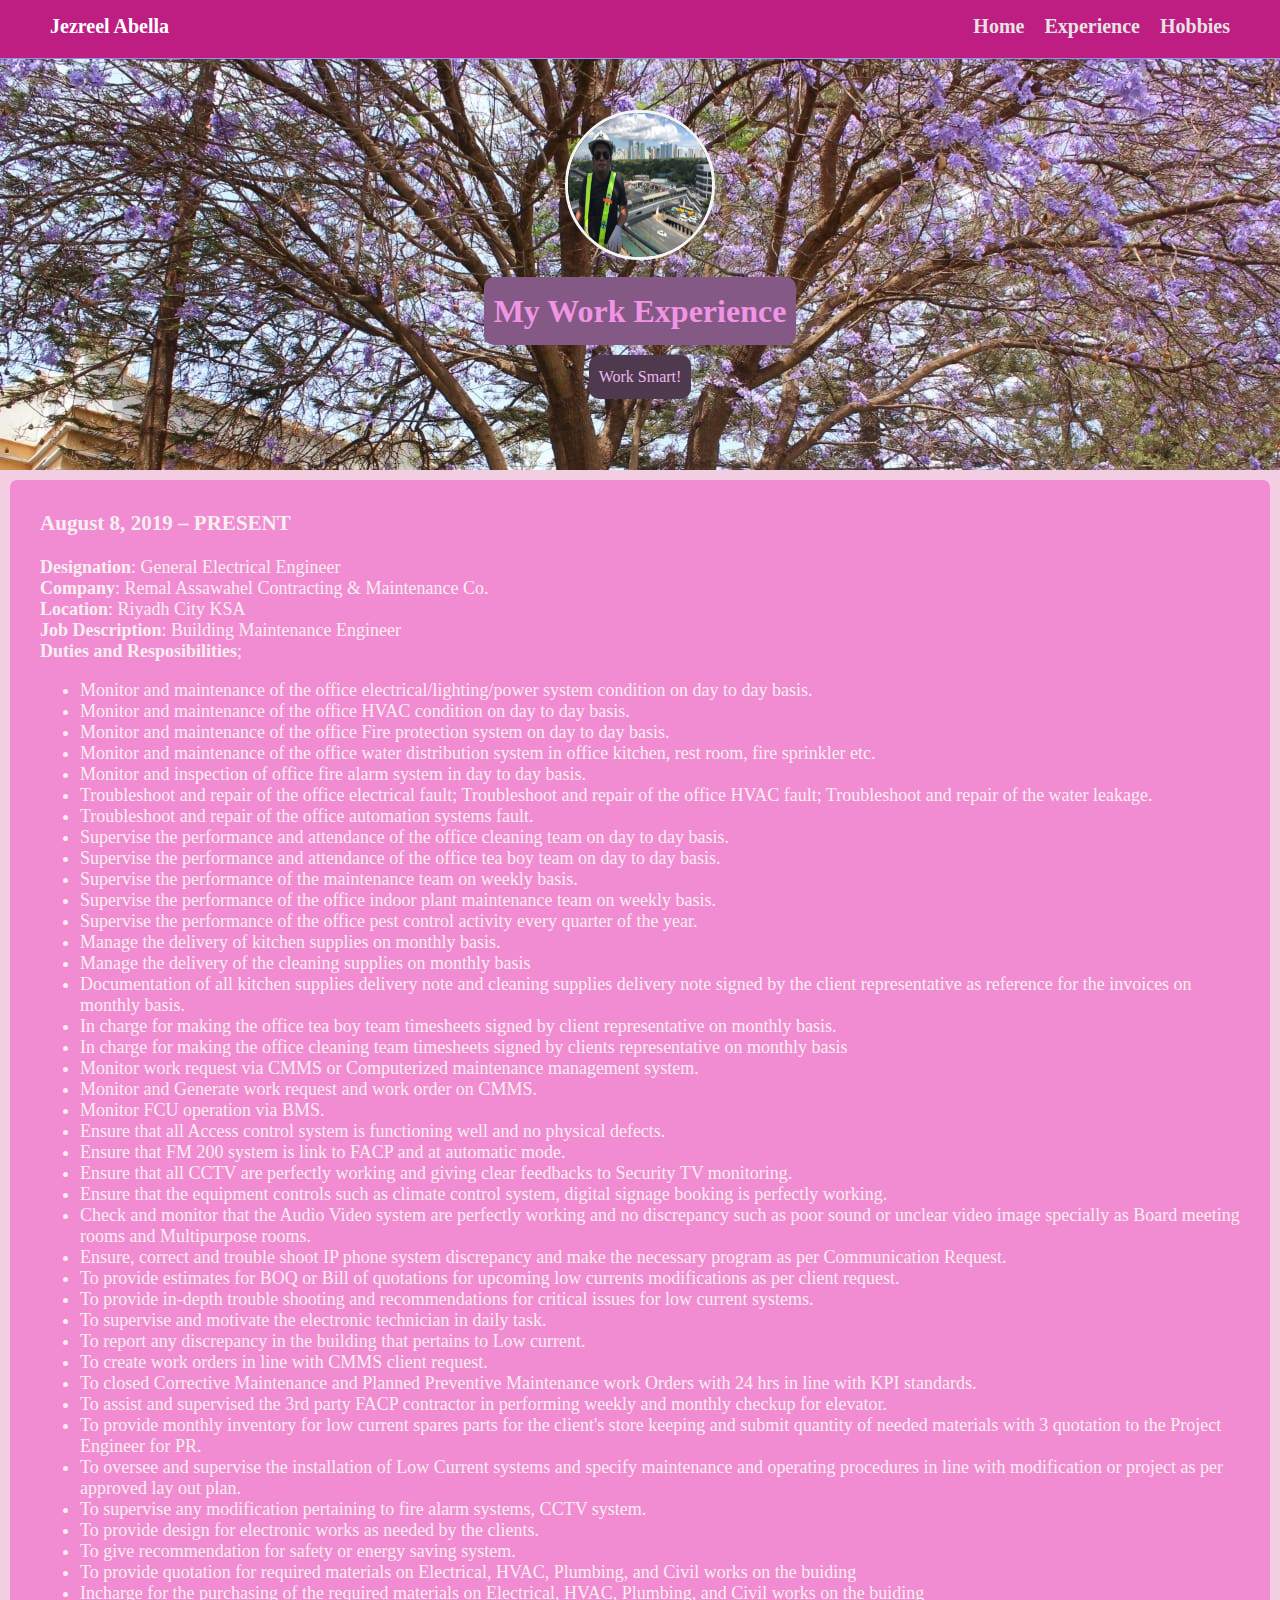
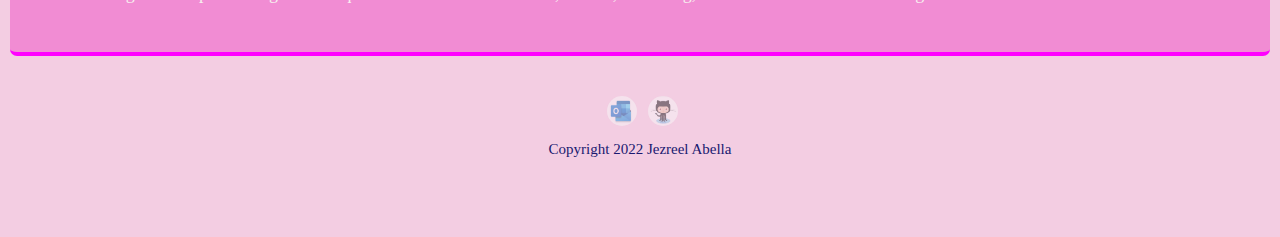
==== commit 38ce18e9: "Update experience.html" ====
--- a/experience.html
+++ b/experience.html
@@ -4,7 +4,7 @@
         <meta charset="UTF-8">
         <meta http-equiv="X-UA-Compatible" content="IE=edge">
         <meta name="viewport" content="width=device-width, initial-scale=1.0">
-    <title>Jezreel Abella Profile</title>
+    <title>Project 1</title>
     <link rel="stylesheet" href="style.css">
 </head>  
 <body>
@@ -80,7 +80,7 @@
                 <li><a href="mailto:jabella@rscm.com.sa"  class="social outlook">outlook</a></li>
                 <li><a href="https://github.com/" target="_blank" class="social github">github</a></li>
             </ul>
-            <p class="Copyright">Copyright 2021 Jezreel Abella</p><br>
+            <p class="Copyright">Copyright 2022 Jezreel Abella</p><br>
         </footer>
          
 </body>
--- a/style.css
+++ b/style.css
@@ -72,7 +72,7 @@
     transition: all .5s;
 }
 header .profile-image:hover{
-    transform: scale(1.3) rotate(1080deg)
+    transform: scale(1.3) rotate(30deg)
 }
 .tag {
     background-color: rgb(133, 89, 133);
@@ -80,7 +80,7 @@
     padding: 10px;
     margin: 10px auto;
     display: table;
-    border-radius: 10px ;   
+    border-radius: 10px ;      
 }
 .location {
     background-color: rgb(78, 57, 78);
@@ -245,10 +245,43 @@
     border-radius: 7px;
     transition: all .5s;
     display: table;
-    font-size: 20px;
+    font-size: 18px;
 }
 section:hover {
     border-color: rgb(78, 6, 69);
     color: rgb(65, 4, 65);
 }
- + /* Hobbies Style*/
+ main ul li {
+    display: inline-block;
+ }
+
+a.book {
+    display: inline-block;
+    text-indent: -9999px;
+    margin-left: 5px;
+    width: 30px;
+    height: 30px;
+    background-size: 30px 30px;
+    opacity: 100%;
+    transition: all .5s;
+}
+
+a.two {
+    background-image: url(img/book2.PNG);
+    border-radius: 3px;
+    width: 100px;
+    height: 155px;
+    background-size: cover;
+    overflow: hidden;
+    padding-top: 60px;
+}
+a.three {
+    background-image: url(img/book3.PNG);
+    border-radius: 3px;
+    width: 100px;
+    height: 155px;
+    background-size: cover;
+    overflow: hidden;
+    padding-top: 60px;
+}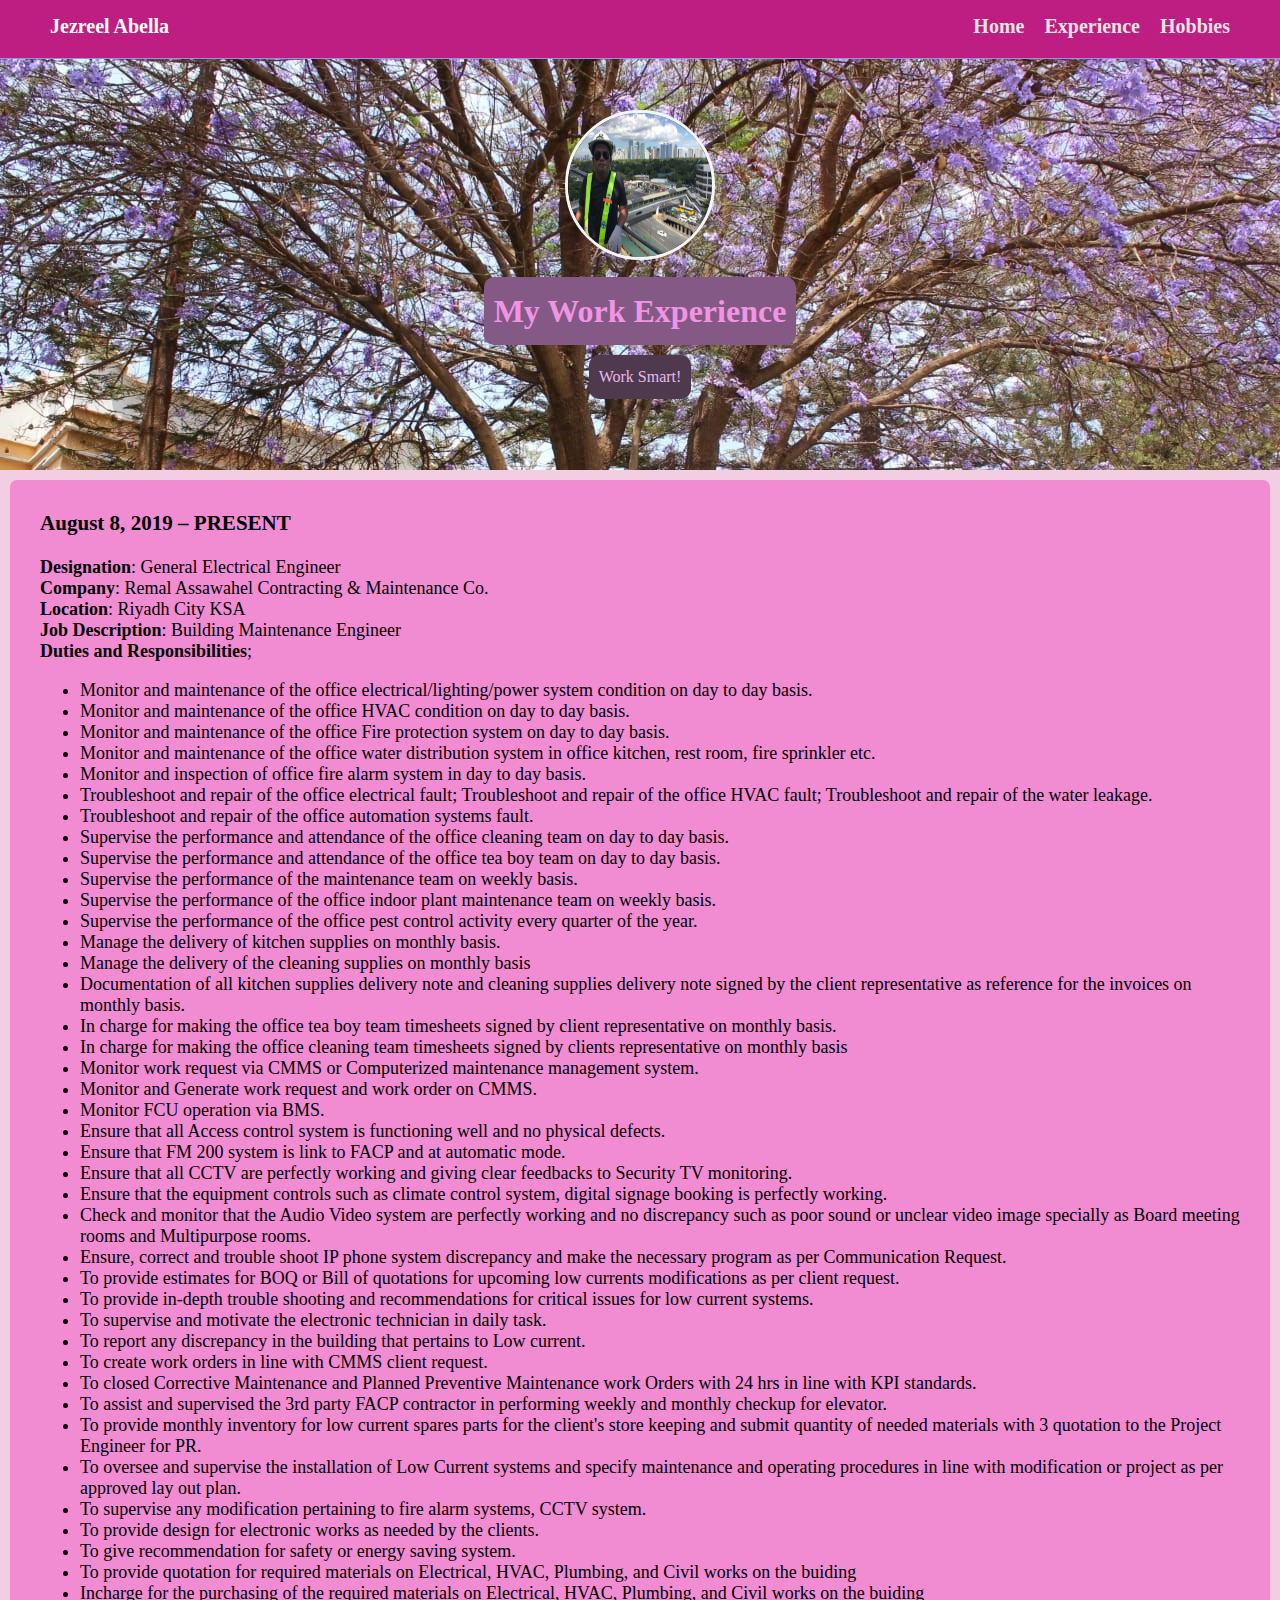
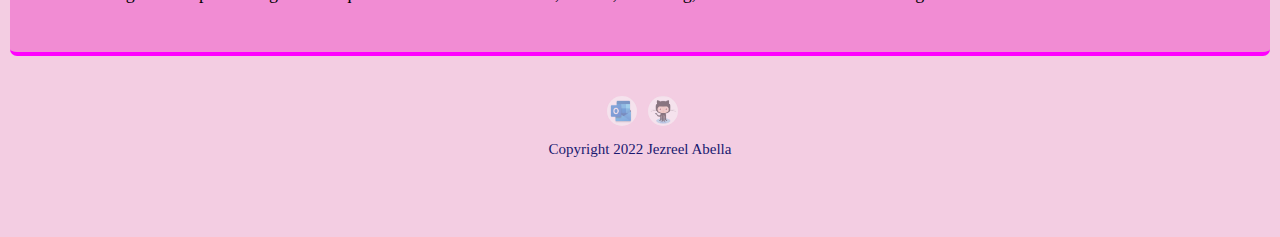
==== commit a21c4f5b: "Update experience.html" ====
--- a/experience.html
+++ b/experience.html
@@ -30,7 +30,7 @@
                 <strong> Company</strong>: Remal Assawahel Contracting & Maintenance Co.<br>
                 <strong>Location</strong>: Riyadh City KSA<br>
                 <strong> Job Description</strong>: Building Maintenance Engineer<br>
-                <strong>Duties and Resposibilities</strong>;
+                <strong>Duties and Responsibilities</strong>;
           
             <ul>  
                 <li>Monitor and maintenance of the office electrical/lighting/power system condition on day to day basis.</li>
--- a/style.css
+++ b/style.css
@@ -7,7 +7,7 @@
     padding: 0px;
     text-align: center;
     font-family: 'Times New Roman', Times, serif;
-    color: rgb(247, 239, 239);
+  
     background:rgb(243, 205, 226);
 }
 /* link Styles*/
@@ -72,7 +72,7 @@
     transition: all .5s;
 }
 header .profile-image:hover{
-    transform: scale(1.3) rotate(30deg)
+    transform: scale(1.3) rotate(15deg)
 }
 .tag {
     background-color: rgb(133, 89, 133);
